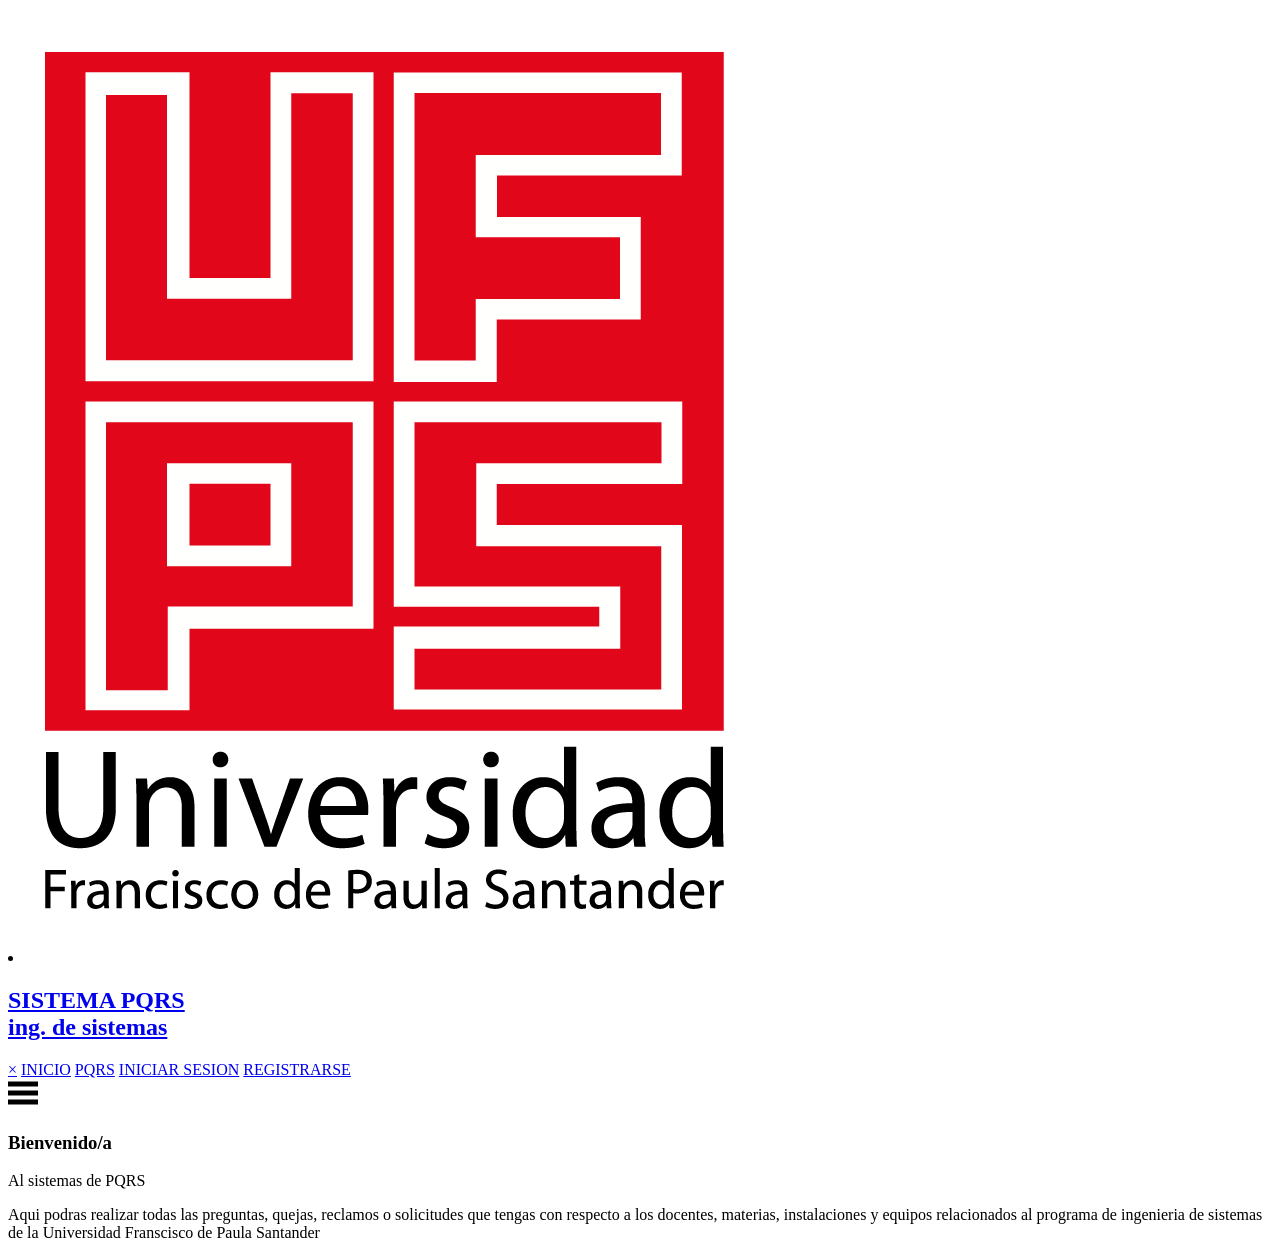
==== Front/index.html @ 49a7bd8b "actualizado el mapeo del front" ====
<!DOCTYPE html>
<html lang="en">

<head>
    <meta charset="UTF-8">
    <meta http-equiv="X-UA-Compatible" content="IE=edge">
    <meta name="viewport" content="width=device-width, initial-scale=1.0">
    <link rel="stylesheet" href="CSS/styleIndex.css">

    <title>Document</title>
</head>

<body>
    <header>
        <div class="divlogo">
            <img src="img/logo.png" alt="" id="logo">
        </div>
        <div class="textencabezado">
            <li>
                <a href="index.html">
                    <h2>SISTEMA PQRS <br> ing. de sistemas</h2>
                </a>
            </li>
        </div>
        <div id="sideNavigation" class="sidenav">
            <a href="javascript:void(0)" class="closebtn" onclick="closeNav()">&times;</a>
            <a href="index.html">INICIO</a>
            <a href="preguntasFrecuentes.html">PQRS</a>
            <a href="login.html">INICIAR SESION</a>
            <a href="registrarse.html">REGISTRARSE</a>
        </div>
        <nav class="topnav">
            <a href="#" onclick="openNav()">
                <svg width="30" height="30" id="icoOpen">
                    <path d="M0,5 30,5" stroke="#000" stroke-width="5" />
                    <path d="M0,14 30,14" stroke="#000" stroke-width="5" />
                    <path d="M0,23 30,23" stroke="#000" stroke-width="5" />
                </svg>
            </a>
        </nav>
    </header>
    <main id="Main">
        <section id="Section1">
            <article id="A1">
                <div>
                    <h3>Bienvenido/a</h3>
                    <p>Al sistemas de PQRS</p>
                </div>
            </article>
            <article id="A1">
                <div>
                    <p>Aqui podras realizar todas las preguntas, quejas, reclamos o solicitudes
                        que tengas con respecto a los docentes, materias, instalaciones y equipos
                        relacionados al programa de ingenieria de sistemas de la Universidad
                        Franscisco de Paula Santander
                    </p>
                </div>
        </section>

    </main>


    <script src='js/menu.js'></script>
    <script src='js/scripts.js'></script>

</body>

</html>
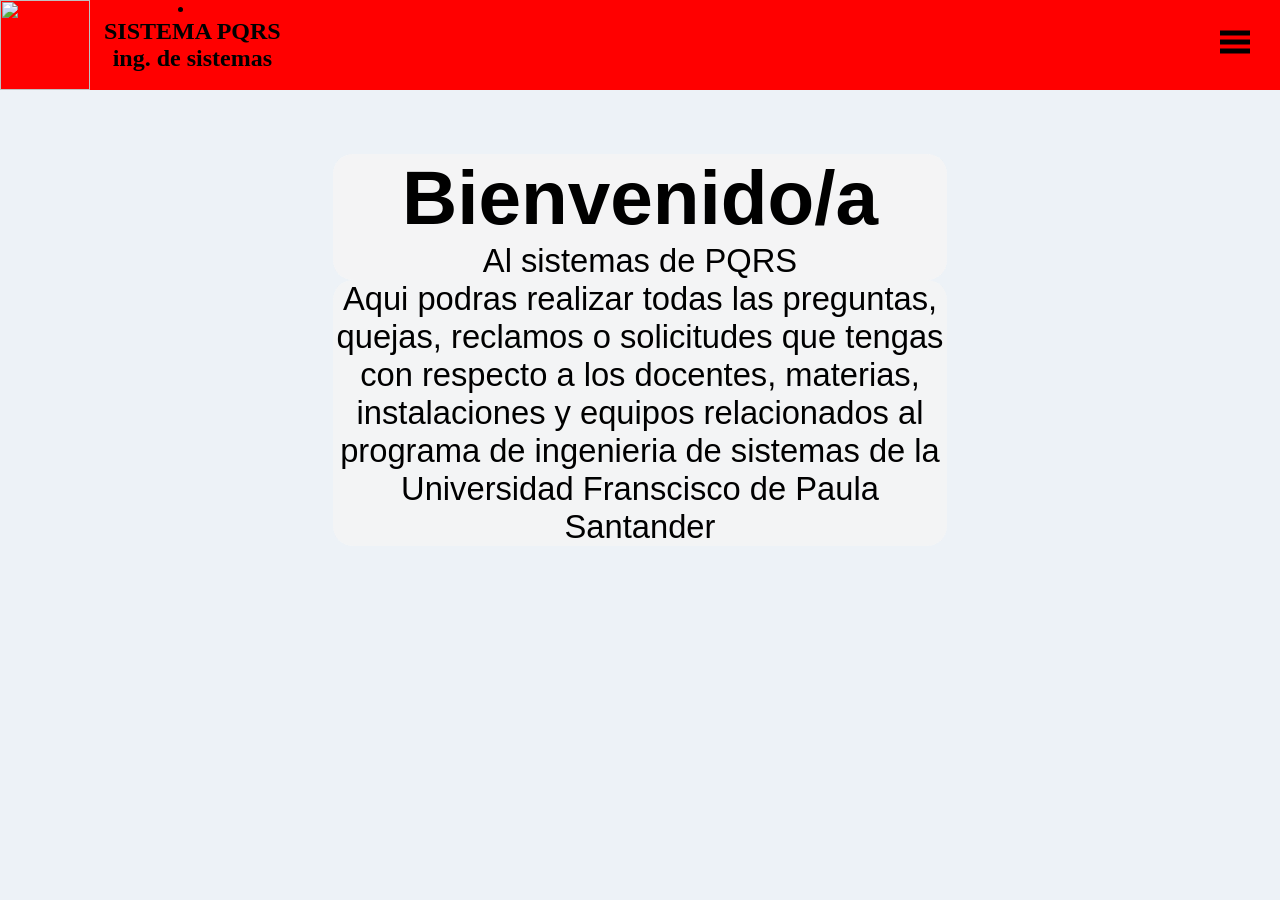
==== commit 617082e4: "subiendo el front corregido" ====
--- a/Front/index.html
+++ b/Front/index.html
@@ -5,40 +5,15 @@
     <meta charset="UTF-8">
     <meta http-equiv="X-UA-Compatible" content="IE=edge">
     <meta name="viewport" content="width=device-width, initial-scale=1.0">
-    <link rel="stylesheet" href="CSS/styleIndex.css">
+    <link rel="stylesheet" href="css/styleIndex.css">
+    <script src="header-template.js"></script>
 
-    <title>Document</title>
+    <title>Home PQRS</title>
 </head>
 
 <body>
-    <header>
-        <div class="divlogo">
-            <img src="img/logo.png" alt="" id="logo">
-        </div>
-        <div class="textencabezado">
-            <li>
-                <a href="index.html">
-                    <h2>SISTEMA PQRS <br> ing. de sistemas</h2>
-                </a>
-            </li>
-        </div>
-        <div id="sideNavigation" class="sidenav">
-            <a href="javascript:void(0)" class="closebtn" onclick="closeNav()">&times;</a>
-            <a href="index.html">INICIO</a>
-            <a href="preguntasFrecuentes.html">PQRS</a>
-            <a href="login.html">INICIAR SESION</a>
-            <a href="registrarse.html">REGISTRARSE</a>
-        </div>
-        <nav class="topnav">
-            <a href="#" onclick="openNav()">
-                <svg width="30" height="30" id="icoOpen">
-                    <path d="M0,5 30,5" stroke="#000" stroke-width="5" />
-                    <path d="M0,14 30,14" stroke="#000" stroke-width="5" />
-                    <path d="M0,23 30,23" stroke="#000" stroke-width="5" />
-                </svg>
-            </a>
-        </nav>
-    </header>
+    <div id="header"></div>
+
     <main id="Main">
         <section id="Section1">
             <article id="A1">
@@ -55,14 +30,14 @@
                         Franscisco de Paula Santander
                     </p>
                 </div>
+            </article>
         </section>
 
     </main>
 
 
     <script src='js/menu.js'></script>
-    <script src='js/scripts.js'></script>
-
+    
 </body>
 
 </html>
--- a/Front/css/styleIndex.css
+++ b/Front/css/styleIndex.css
@@ -0,0 +1,502 @@
+* {
+    margin: 0;
+}
+
+/*Head*/
+
+#Nav {
+    display: flex;
+    width: 100%;
+    height: 100%;
+    background-color: maroon;
+
+
+}
+body {
+    /*background-image: url(../img/fondo.jpg);*/
+    background-color: #EDF2F7;
+    margin: auto;
+    height: 100%;
+    width: 100%;
+    background-repeat: no-repeat;
+    background-position-x: center;
+    background-position-y: center;
+    background-size: cover;
+    background-position-y: 90px;
+}
+
+header {
+    background-color: red;
+    /*background-color: red;*/
+    width: 100%;
+    height: 90px;
+    display: flex;
+
+}
+
+nav {
+    display: flex;
+    justify-content: flex-end;
+    align-items: center;
+    height: 100%;
+}
+
+nav>ul {
+    margin-right: 30px;
+}
+
+nav>ul>li {
+    display: inline;
+    margin-left: 5px;
+}
+
+nav>ul>li>a,
+.textencabezado>li>a {
+    padding: 7px;
+    color: black;
+    text-decoration: none;
+}
+
+.textencabezado {
+    height: 90px;
+    width: 90%;
+    margin-left: 40px;
+    align-items: center;
+    text-align: center;
+    display: flex;
+}
+
+h3 {
+    color: rgb(0, 0, 0);
+}
+
+#logo {
+    width: 90px;
+    height: 90px;
+}
+
+.divlogo {
+    width: 5%;
+    height: 90px;
+    display: flex;
+}
+
+.sidenav {
+    height: 100%;
+    width: 0;
+    position: fixed;
+    z-index: 1;
+    top: 0;
+    right: 0;
+    background-color: #111;
+    overflow-x: hidden;
+    padding-top: 60px;
+    transition: 0.5s;
+}
+
+/* Los enlaces del menú de navegación */
+.sidenav a {
+    padding: 8px 8px 8px 32px;
+    text-decoration: none;
+    font-size: 25px;
+    color: #818181;
+    display: block;
+    transition: 0.3s
+}
+
+/* Cuando pase el mouse sobre los enlaces de navegación, cambie su color */
+.sidenav a:hover,
+.offcanvas a:focus {
+    color: #f1f1f1;
+}
+
+/* Posiciona y aplica estilo al botón de cerrar (esquina superior derecha) */
+.sidenav .closebtn {
+    position: absolute;
+    top: 0;
+    right: 25px;
+    font-size: 36px;
+    margin-left: 50px;
+}
+
+/* Estilo del contenido de la página: use esto si desea empujar el contenido de 
+la página hacia la derecha cuando abre la navegación lateral 
+
+JAIDER AQUI NO FUNCIONA POR QUE ESTA CONFIGURADO COMO SI SALIERA DE LA IZQUIERDA NO DE AL DERECHA
+ES PS SOLO CAMBIAR EL LADO PERO NO SE NO LO VEO NECESARIO*/
+#main {
+    transition: margin-left .5s;
+    padding: 20px;
+    overflow: hidden;
+    width: 100%;
+}
+
+
+
+/* Agrega un color de fondo ROJO a la navegación superior */
+.topnav {
+    background-color: red;
+    overflow: hidden;
+    width: 90px;
+    height: 90px;
+    align-items: center;
+}
+
+/* Dale estilo a los enlaces dentro de la barra de navegación */
+.topnav a {
+    float: left;
+    display: block;
+    color: #f2f2f2;
+    text-align: center;
+    padding: 30px 30px;
+    text-decoration: none;
+    font-size: 17px;
+}
+
+/* Cambiar el color de los enlaces al pasar el mouse */
+.topnav a:hover {
+    background-color: #ddd;
+    color: black;
+    padding: auto;
+    align-self: center;
+}
+
+/* Agrega un color al enlace activo/actual */
+
+
+/* On smaller screens, where height is less than 450px, change the style of the sidenav (less padding and a smaller font size) */
+@media screen and (max-height: 450px) {
+    .sidenav {
+        padding-top: 15px;
+    }
+
+    .sidenav a {
+        font-size: 18px;
+    }
+}
+
+a svg {
+    transition: all .5s ease;
+
+    &:hover {
+        transform: rotate(180deg);
+    }
+}
+
+#ico {
+    display: none;
+}
+
+.menu {
+    background: #000;
+    display: none;
+    padding: 5px;
+    width: 320px;
+    border-radius: 5px;
+    /*#transition: all 0.5s ease;*/
+}
+
+.form-container {
+    display: flex;
+    flex-direction: column;
+    align-items: center;
+}
+
+.text-input,
+.combo-box {
+  padding: 10px;
+  margin-bottom: 10px;
+  width: 500px;
+}
+
+.asunto-input{
+    height: 50px; 
+    width: 500px;
+    resize: vertical;
+}
+
+.text-input {
+  height: 150px; 
+  resize: vertical;
+}
+
+label {
+    margin-bottom: 5px;
+    color: #a71c1c;
+}
+
+#btn {
+    margin-top: 12px;
+    padding: 10px 20px;
+    background-color: red;
+    border-radius: 10px;
+    color: #fff;
+    border: none;
+    cursor: pointer;
+}
+#Div1 {
+    display: flex;
+    width: 50%;
+    height: 100%;
+    background-image: url(../img/);
+    /* outline:  1px solid maroon;
+        */
+
+
+}
+
+#Div_Logo {
+    width: 15%;
+    height: 100%;
+    background-color: white;
+    background-image: url(../img/UFPS_.png);
+    background-repeat: no-repeat;
+    background-size: 70%;
+    background-position: center;
+    border-top-right-radius: 10px;
+    border-bottom-right-radius: 10px;
+
+
+
+
+}
+
+#Div_Name {
+    width: 60%;
+    height: 100%;
+    color: white;
+    padding-left: 2%;
+    font-size: calc(1vh + 1vw);
+
+}
+
+#Div2 {
+    display: flex;
+    width: 50%;
+    height: 100%;
+
+
+
+}
+
+#Div2 div {
+    display: flex;
+    width: 100%;
+    height: 100%;
+    align-items: center;
+    justify-content: center;
+
+
+
+}
+
+#Div2 a {
+    display: flex;
+    width: 25%;
+    height: 100%;
+    align-items: center;
+    justify-content: center;
+    font-family: Verdana, Geneva, Tahoma, sans-serif;
+    text-decoration: none;
+    cursor: pointer;
+    color: white;
+    -webkit-transition-duration: 0.4s;
+    transition-duration: 0.4s;
+    font-size: calc(1vh + 1vw);
+    margin-right: 2px;
+    margin-left: 2px;
+
+}
+
+#Div2 a:hover {
+    color: maroon;
+    background-color: white;
+}
+
+/*fin head*/
+/*main*/
+
+#Main {
+    position: relative;
+    display: flex;
+    overflow: hidden;
+    height: max-content;
+
+    height: 90vh;
+    width: 100vw;
+
+
+}
+
+#Main ::after {
+    content: ' ';
+    display: block;
+    position: absolute;
+    left: 0;
+    top: 0;
+    width: 100%;
+    height: 100%;
+    z-index: -2;
+    opacity: 40%;
+    background-image: url(../img/fondoescritorio.jpg);
+    background-size: cover;
+    background-repeat: no-repeat;
+    background-position: 50% 0;
+
+
+}
+
+#aside {
+    height: 0;
+    width: 0;
+    background-color: maroon;
+    border-top-left-radius: 10px;
+
+}
+
+#a-div1 {
+    margin-top: 5px;
+    height: 10%;
+    width: 100%;
+    display: flex;
+    background-color: white;
+    border-top-left-radius: 20px;
+
+}
+
+#a-img {
+    height: 100%;
+    width: 30%;
+    background-image: url(../img/blank-profile-picture-gb7165ed53_1280.png);
+    background-repeat: none;
+    background-size: cover;
+    border-radius: 15px;
+    padding-right: 10px;
+
+
+}
+
+#a-info {
+    height: 100%;
+    width: 70%;
+
+
+}
+
+.div-info {
+    height: 50%;
+    width: auto;
+    font-size: calc(70%);
+
+}
+
+#btns {
+    height: 90%;
+    width: 100%;
+    display: block;
+}
+
+.btn-menu {
+    margin-top: 5vh;
+    width: 100%;
+    height: 11%;
+    cursor: pointer;
+}
+
+@keyframes miAnimacion {
+    from {
+
+        width: 0%;
+        height: 0%;
+    }
+
+    to {
+
+        width: 20vw;
+        height: 100vh;
+
+    }
+}
+
+.animacion {
+    animation: miAnimacion 1s forwards;
+}
+
+@keyframes miAnimacion2 {
+    from {
+
+        width: 20vw;
+        height: 100vh;
+    }
+
+    to {
+
+        width: 0%;
+        height: 0%;
+
+    }
+}
+
+.animacionOff {
+    animation: miAnimacion2 1s forwards;
+}
+
+#aside button {
+    background-color: brown;
+    border: none;
+    border-radius: 10px;
+
+}
+
+
+#Section1 {
+    display: flex;
+    flex-direction: column;
+    width: 80%;
+    height: 90%;
+
+    align-items: center;
+    margin-left: 10%;
+    margin-right: 10%;
+    margin-top: 5%;
+    margin-bottom: 5%;
+
+}
+
+#A1 {
+    display: flex;
+    justify-content: center;
+    width: 60%;
+    height: auto;
+    margin-left: 20%;
+    margin-right: 20%;
+    position: relative;
+}
+
+#A1 ::after {
+    content: '';
+    background: whitesmoke;
+    border-radius: 20px;
+    opacity: 0.5;
+    z-index: -1;
+    position: absolute;
+}
+
+#A1 div {
+    text-align: center;
+    font-size: calc(3vh + 3vw);
+    font-family: Verdana, Geneva, Tahoma, sans-serif;
+
+
+}
+
+#A1 p {
+    font-size: calc(1.5vh + 1.5vw);
+}
+
+#A2 {
+    border: 1px solis red;
+}
+
+
+/* Login */
